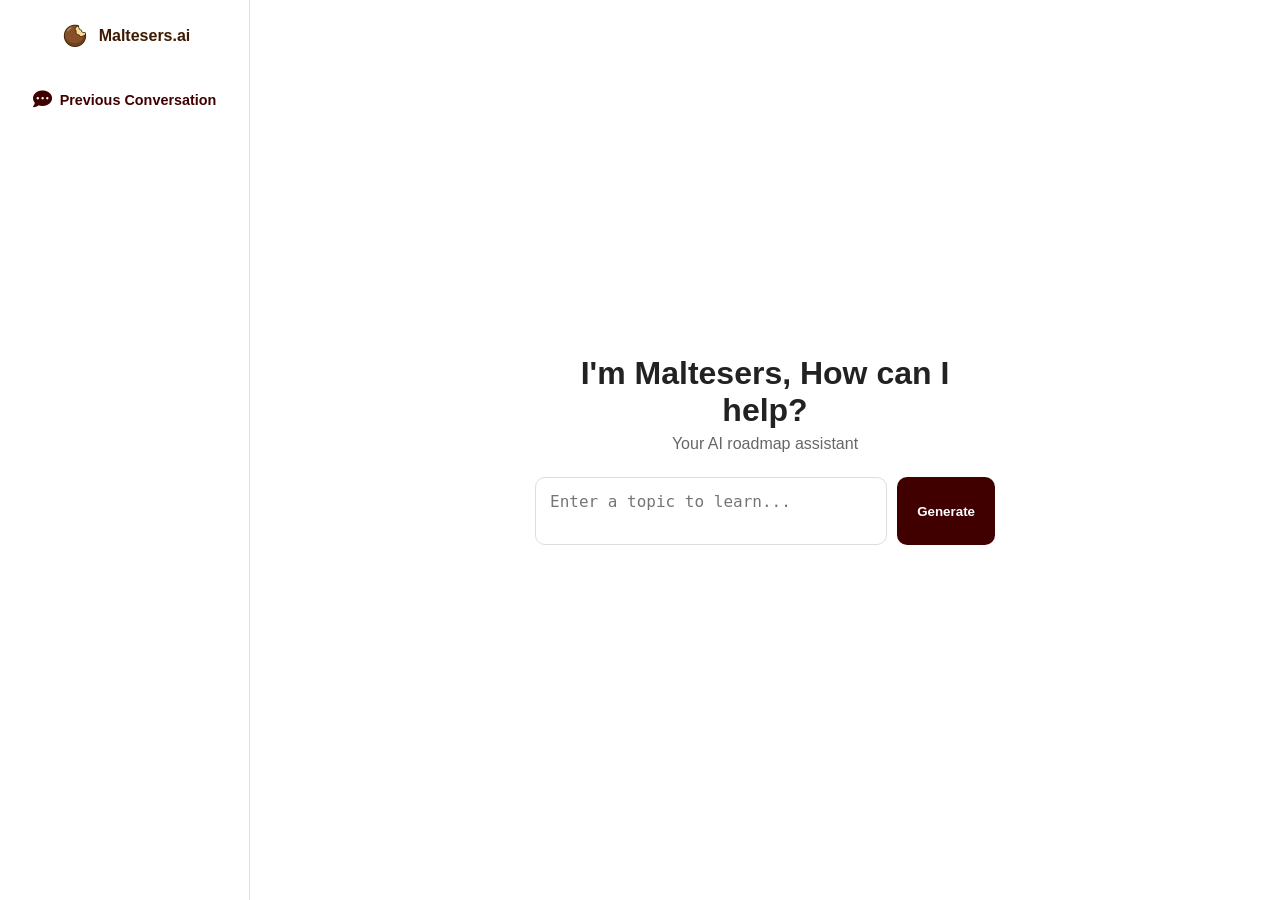
==== index.html @ af1e33e5 "Hid Keys" ====
<!DOCTYPE html>
<html lang="en">
<head>
  <meta charset="UTF-8" />
  <meta name="viewport" content="width=device-width, initial-scale=1.0"/>
  <title>Maltesers.ai</title>
  <link rel="stylesheet" href="style.css"/>
  <link rel="stylesheet" href="https://cdnjs.cloudflare.com/ajax/libs/font-awesome/6.5.0/css/all.min.css"/>
</head>
<body>
  <div class="app-container">
    <!-- Sidebar -->
    <aside class="sidebar">
      <div class="sidebar-logo">
        <img src="/images/logo.ico" alt="Maltesers.ai Logo" class="logo-img"/>
        <span class="logo-text">Maltesers.ai</span>
      </div>

      <div class="nav">
        <button class="icon-btn" title="Chat">
          <i class="fas fa-comment-dots chat-icon"></i>
          <span class="chat-text">Previous Conversation</span>
        </button>
      </div>
    </aside>


    <!-- Main -->
    <main class="main">
      <div class="center-box">
        <h1 class="title">I'm Maltesers, How can I help?</h1>
        <p class="subtitle">Your AI roadmap assistant</p>
        <div class="input-area">
          <textarea id="userInput" placeholder="Enter a topic to learn..."></textarea>
          <button id="generateBtn">Generate</button>
        </div>
      </div>
    </main>
  </div>

  <script src="script.js"></script>
</body>
</html>
---- style.css ----
/* Reset + Base */
* {
  margin: 0;
  padding: 0;
  box-sizing: border-box;
}

body {
  font-family: "Inter", Arial, sans-serif;
  background: #ffffff;
  color: #222;
  height: 100vh;
  display: flex;
}

.app-container {
  display: flex;
  width: 100%;
}

/* Sidebar */
.sidebar {
  width: 250px; /* make sidebar wide enough for logo + text */
  background: #ffffff;
  border-right: 1px solid #e0e0e0;
  display: flex;
  flex-direction: column;
  align-items: center;
  padding: 20px 0;
}

/* Sidebar logo */
.sidebar-logo {
  display: flex;
  align-items: center;
  gap: 8px;
  font-weight: 700;
  font-size: 1rem;
  color: #3f1a00;
  padding: 0 12px;
  margin-bottom: 30px;
}

/* Logo image */
.logo-img {
  width: 32px;
  height: 32px;
  object-fit: contain;
}

/* Logo text */
.logo-text {
  white-space: nowrap;
}

/* Sidebar navigation buttons */
.nav {
  display: flex;
  flex-direction: column;
  gap: 16px;
}

/* Make chat icon smaller and text next to it */
.icon-btn {
  background: #ffffff;
  border: none;
  cursor: pointer;
  font-size: 1rem; /* smaller than before */
  color: #400000;
  width: auto; /* adjust to content */
  padding: 8px 12px;
  display: flex;
  align-items: center;
  gap: 8px; /* space between icon and text */
  transition: background 0.2s, color 0.2s;
}

.icon-btn:hover {
  background: hsl(23, 100%, 80%);
  color: #000;
}

.chat-icon {
  font-size: 1.2rem; /* smaller than previous 1.5rem */
}

.chat-text {
  font-size: 0.9rem;
  white-space: nowrap;
}


/* Main content for input page */
.main {
  flex: 1;
  display: flex;
  justify-content: center;
  align-items: center;
}

.center-box {
  max-width: 500px;
  width: 100%;
  text-align: center;
  padding: 0 20px;
}

.title {
  font-size: 2rem;
  font-weight: 700;
  margin-bottom: 6px;
}

.subtitle {
  font-size: 1rem;
  color: #666;
  margin-bottom: 24px;
}

/* Input area */
.input-area {
  display: flex;
  gap: 10px;
}

textarea {
  flex: 1;
  padding: 14px;
  border: 1px solid #ddd;
  border-radius: 10px;
  resize: none;
  font-size: 1rem;
  outline: none;
  transition: border-color 0.2s;
}

textarea:focus {
  border-color: #10a37f;
}

button {
  padding: 14px 20px;
  background: #400000;
  color: white;
  border: none;
  border-radius: 10px;
  font-weight: 600;
  cursor: pointer;
  transition: all 0.2s;
}

button:hover {
  background: #0d8c6b;
}

.card h3 {
  margin-bottom: 10px;
  font-size: 1.2rem;
  color: #3f1a00;
}

.card ul {
  text-align: left;
  margin-left: 20px;
}

.card li {
  margin-bottom: 6px;
}
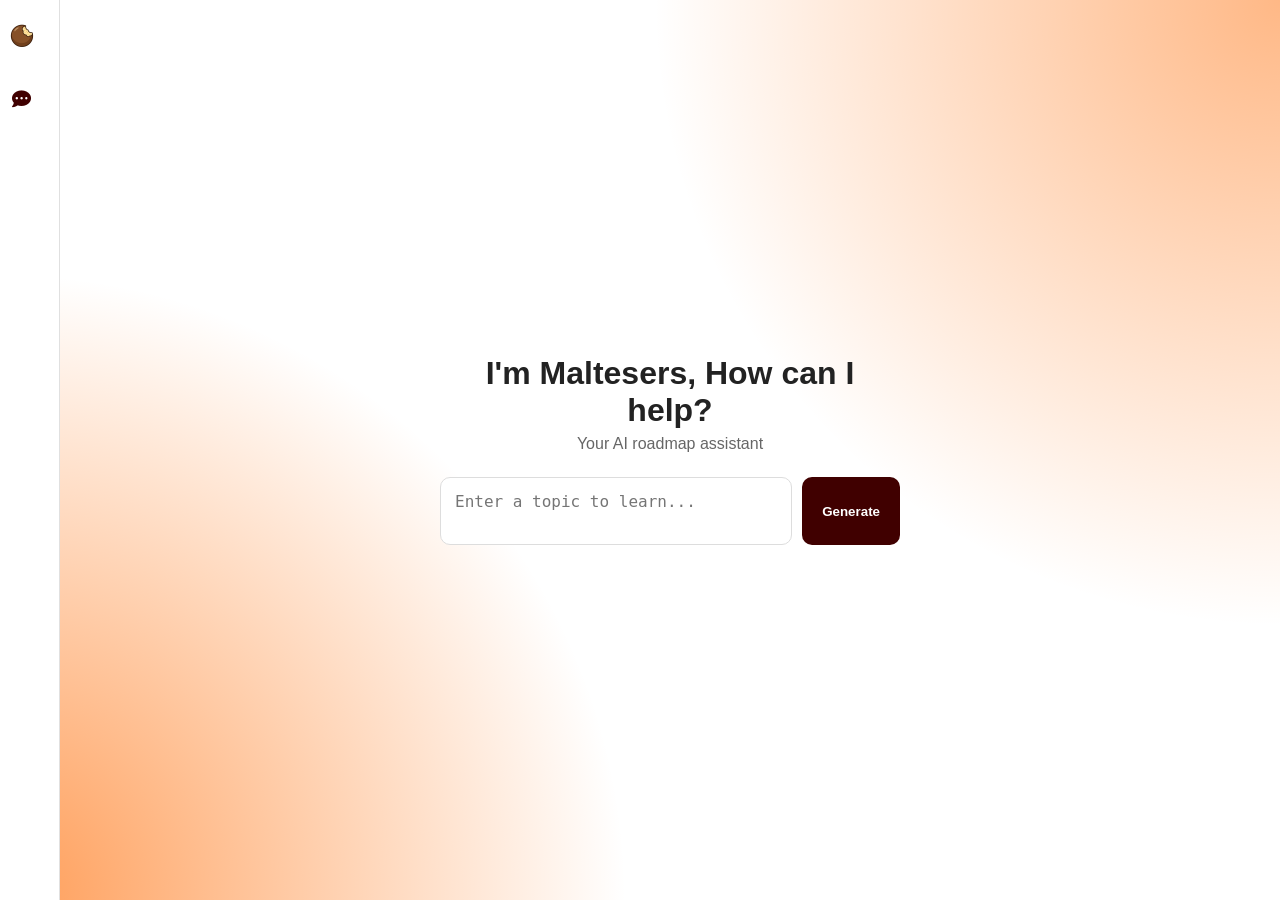
==== commit 5e41b901: "Added More UI fixes" ====
--- a/index.html
+++ b/index.html
@@ -11,16 +11,18 @@
   <div class="app-container">
     <!-- Sidebar -->
     <aside class="sidebar">
-      <div class="sidebar-logo">
-        <img src="/images/logo.ico" alt="Maltesers.ai Logo" class="logo-img"/>
-        <span class="logo-text">Maltesers.ai</span>
-      </div>
+      <div class="sidebar-content">
+        <div class="sidebar-logo">
+          <img src="/images/logo.ico" alt="Maltesers.ai Logo" class="logo-img"/>
+          <span class="logo-text">Maltesers.ai</span>
+        </div>
 
-      <div class="nav">
-        <button class="icon-btn" title="Chat">
-          <i class="fas fa-comment-dots chat-icon"></i>
-          <span class="chat-text">Previous Conversation</span>
-        </button>
+        <div class="nav">
+          <button class="icon-btn" title="Chat">
+            <i class="fas fa-comment-dots chat-icon"></i>
+            <span class="chat-text">Previous Conversation</span>
+          </button>
+        </div>
       </div>
     </aside>
 
--- a/style.css
+++ b/style.css
@@ -7,7 +7,10 @@
 
 body {
   font-family: "Inter", Arial, sans-serif;
-  background: #ffffff;
+  background-color: #ffffff;
+  background-image:
+    radial-gradient(circle at top right, rgba(255, 106, 0, 0.475) 0%, transparent 40%),
+    radial-gradient(circle at bottom left, rgba(255, 106, 0, 0.66) 0%, transparent 40%);
   color: #222;
   height: 100vh;
   display: flex;
@@ -20,13 +23,34 @@
 
 /* Sidebar */
 .sidebar {
-  width: 250px; /* make sidebar wide enough for logo + text */
+  width: 60px;
   background: #ffffff;
   border-right: 1px solid #e0e0e0;
   display: flex;
   flex-direction: column;
   align-items: center;
+  transition: width 0.3s ease;
+  overflow: hidden;
+  position: relative;
+}
+
+.sidebar:hover {
+  width: 250px;
+}
+
+.sidebar-content {
+  display: flex;
+  flex-direction: column;
+  align-items: center;
   padding: 20px 0;
+  width: 100%;
+  transition: align-items 0.3s, padding 0.3s;
+}
+
+.sidebar:hover .sidebar-content {
+  align-items: flex-start;
+  padding-left: 20px;
+  padding-right: 12px;
 }
 
 /* Sidebar logo */
@@ -37,42 +61,54 @@
   font-weight: 700;
   font-size: 1rem;
   color: #3f1a00;
-  padding: 0 12px;
   margin-bottom: 30px;
-}
-
-/* Logo image */
+  width: 100%;
+}
+
 .logo-img {
   width: 32px;
   height: 32px;
   object-fit: contain;
+  margin-left: 6px; /* 👈 adds subtle gap when collapsed */
+  transition: margin 0.3s ease;
+}
+
+.sidebar:hover .logo-img {
+  margin-left: 0; /* 👈 remove gap when expanded */
 }
 
 /* Logo text */
 .logo-text {
   white-space: nowrap;
-}
-
-/* Sidebar navigation buttons */
+  opacity: 0;
+  transition: opacity 0.3s;
+}
+
+.sidebar:hover .logo-text {
+  opacity: 1;
+}
+
+/* Navigation */
 .nav {
   display: flex;
   flex-direction: column;
   gap: 16px;
-}
-
-/* Make chat icon smaller and text next to it */
+  width: 100%;
+}
+
+/* Icon button */
 .icon-btn {
   background: #ffffff;
   border: none;
   cursor: pointer;
-  font-size: 1rem; /* smaller than before */
+  font-size: 1rem;
   color: #400000;
-  width: auto; /* adjust to content */
   padding: 8px 12px;
   display: flex;
   align-items: center;
-  gap: 8px; /* space between icon and text */
+  gap: 8px;
   transition: background 0.2s, color 0.2s;
+  width: 100%;
 }
 
 .icon-btn:hover {
@@ -80,14 +116,24 @@
   color: #000;
 }
 
+/* Icon */
 .chat-icon {
-  font-size: 1.2rem; /* smaller than previous 1.5rem */
-}
-
+  font-size: 1.2rem;
+}
+
+/* Text label */
 .chat-text {
   font-size: 0.9rem;
   white-space: nowrap;
-}
+  opacity: 0;
+  transition: opacity 0.3s;
+}
+
+.sidebar:hover .chat-text {
+  opacity: 1;
+}
+
+
 
 
 /* Main content for input page */
@@ -167,3 +213,7 @@
 .card li {
   margin-bottom: 6px;
 }
+
+.nav, .sidebar-logo {
+  width: 100%;
+}
